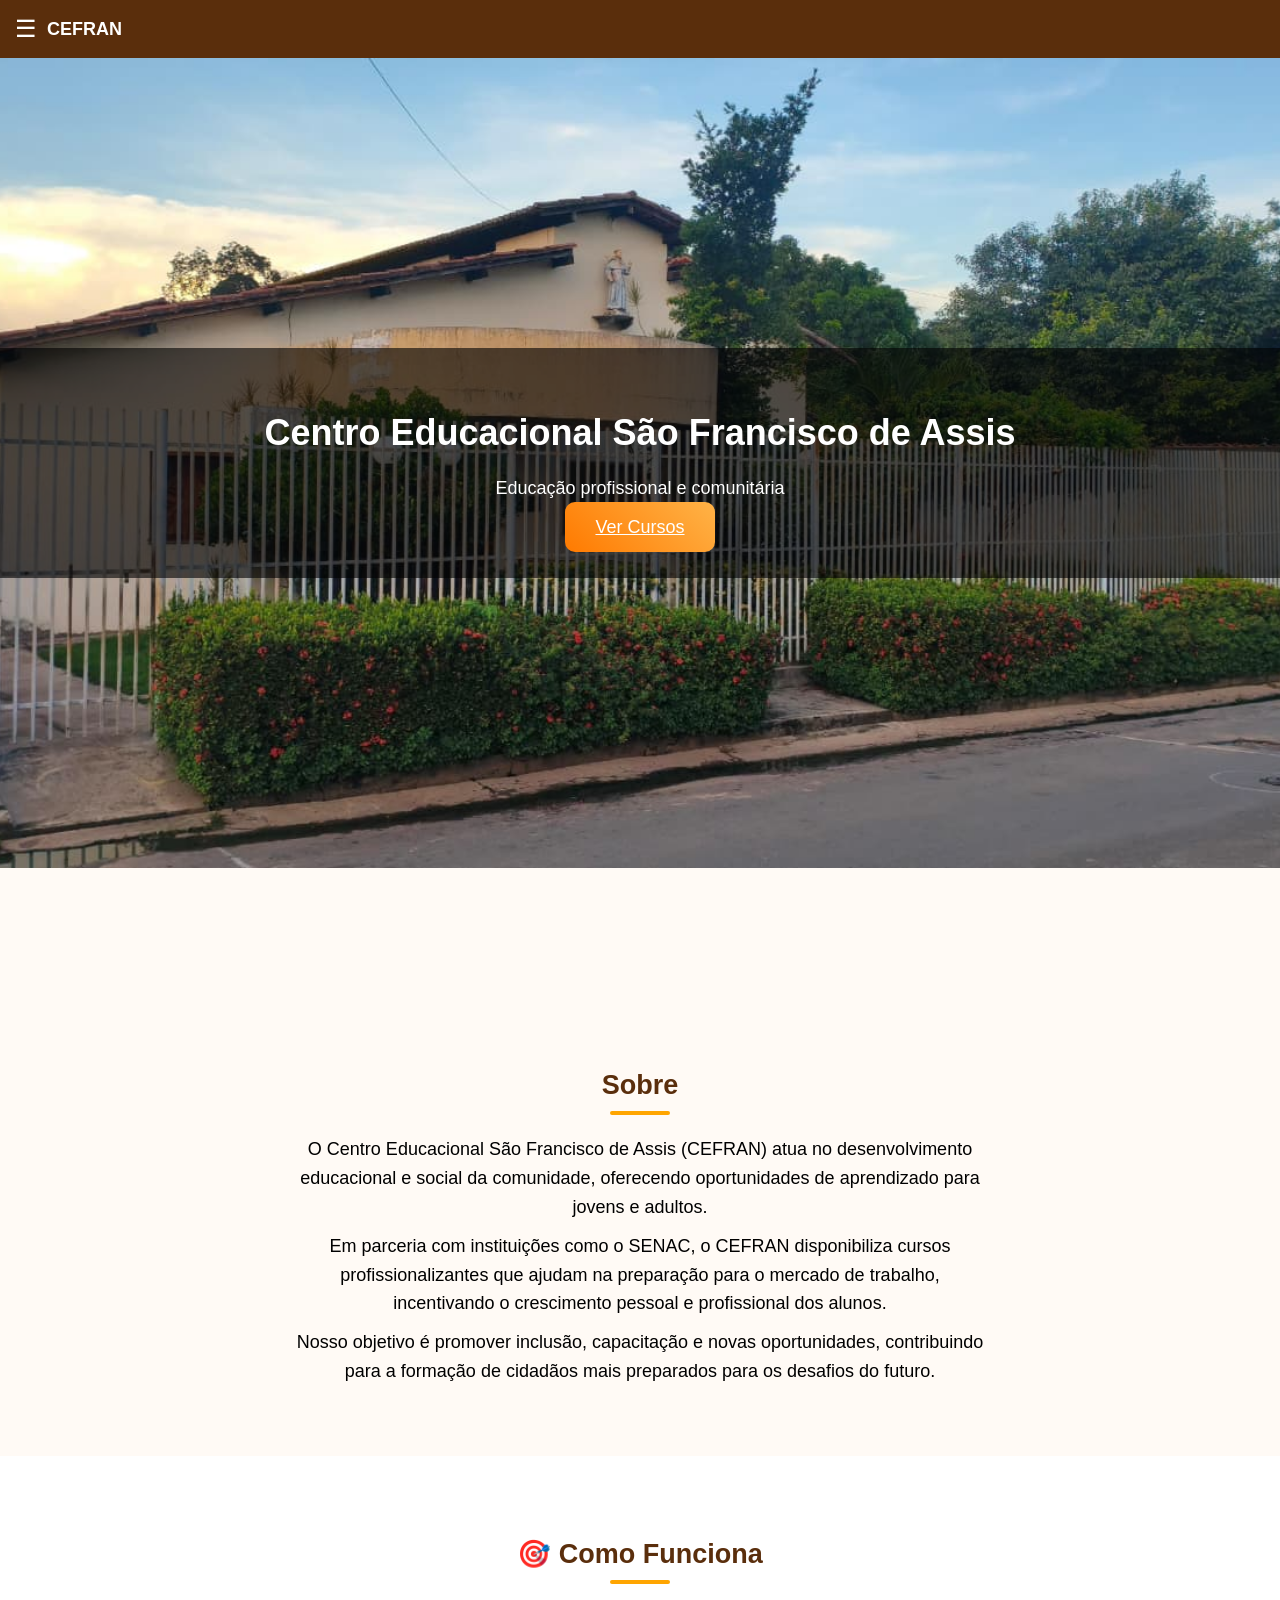
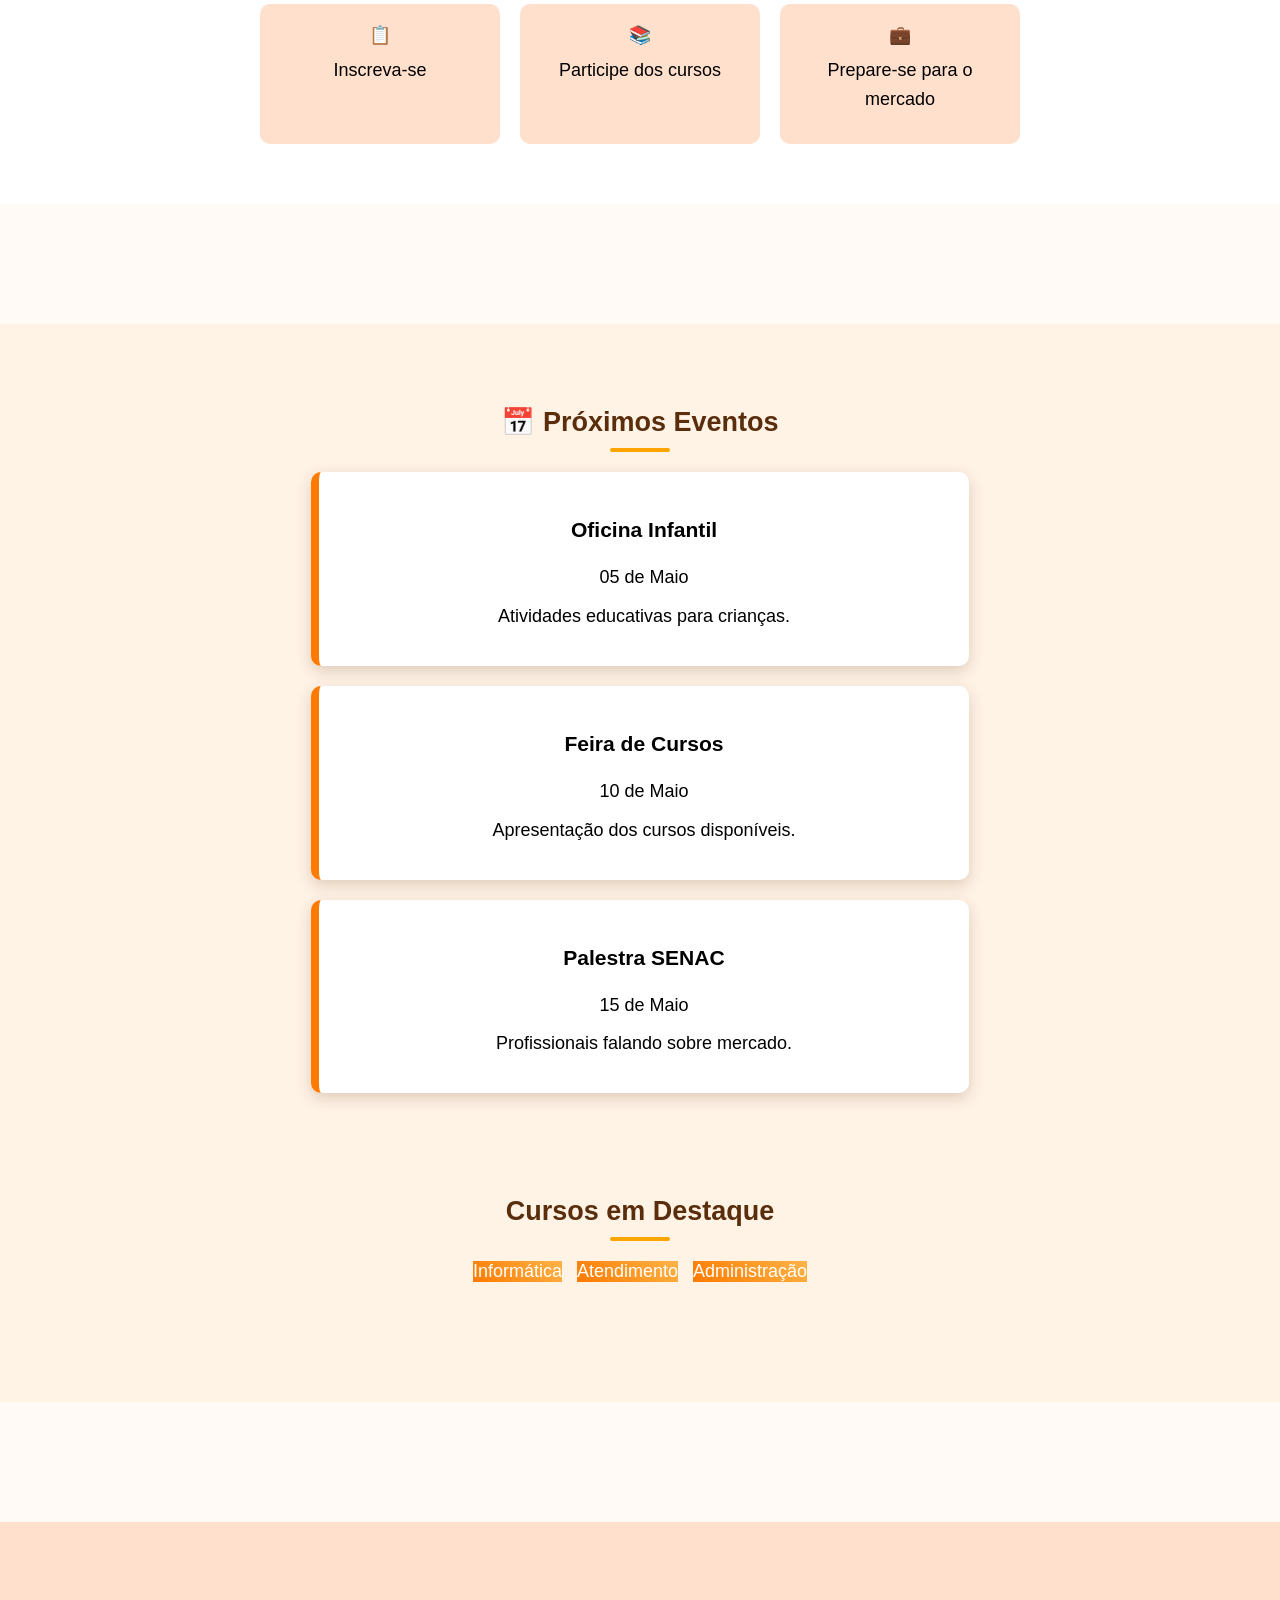
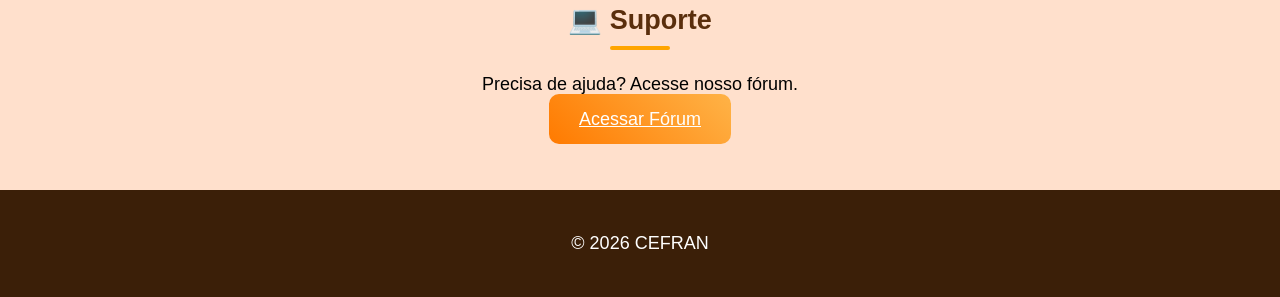
==== index.html @ 5b2ea369 "Add files via upload" ====
<!DOCTYPE html>
<html lang="pt-br">
<head>
<meta charset="UTF-8">
<meta name="viewport" content="width=device-width, initial-scale=1.0">
<title>CEFRAN</title>

<link rel="stylesheet" href="./style.css">
</head>

<body>

<!-- MENU -->
<nav class="navbar">
  <span class="menu-btn" onclick="abrirMenu()">☰</span>
  <span class="logo">CEFRAN</span>
</nav>

<!-- MENU LATERAL -->
<div id="menuLateral" class="menu-lateral">
  <a href="#">Portal do Aluno</a>
  <a href="#">Área do Professor</a>
  <a href="forum.html">Fórum</a>
</div>

<!-- HERO -->
<header class="hero">
  <div class="overlay">
    <h1>Centro Educacional São Francisco de Assis</h1>
    <p>Educação profissional e comunitária</p>
    <a href="cursos.html" class="btn-curso">Ver Cursos</a>
  </div>
</header>

<!-- SOBRE -->
 <section class="section reveal"></section>
<section class="section">
  <h2>Sobre</h2>
  <p>
O Centro Educacional São Francisco de Assis (CEFRAN) atua no desenvolvimento
educacional e social da comunidade, oferecendo oportunidades de aprendizado
para jovens e adultos.
</p>

<p>
Em parceria com instituições como o SENAC, o CEFRAN disponibiliza cursos
profissionalizantes que ajudam na preparação para o mercado de trabalho,
incentivando o crescimento pessoal e profissional dos alunos.
</p>

<p>
Nosso objetivo é promover inclusão, capacitação e novas oportunidades,
contribuindo para a formação de cidadãos mais preparados para os desafios do futuro.
</p>
</section>

<!-- EVENTOS -->

<section class="section reveal funcionamento">
  <h2>🎯 Como Funciona</h2>

  <div class="func-box">
    <div>📋 <p>Inscreva-se</p></div>
    <div>📚 <p>Participe dos cursos</p></div>
    <div>💼 <p>Prepare-se para o mercado</p></div>
  </div>
</section>

 <section class="section reveal"></section>

<section class="section eventos">
  <h2>📅 Próximos Eventos</h2>

  <div id="listaEventos"></div>

<section class="section reveal">
  <h2> Cursos em Destaque</h2>

  <div class="destaque">
    <div class="curso-mini">Informática</div>
    <div class="curso-mini">Atendimento</div>
    <div class="curso-mini">Administração</div>
  </div>
</section>

</section>

<!-- SUPORTE --><section class="section reveal"></section>
<section class="section suporte">
  <h2>💻 Suporte</h2>
  <p>Precisa de ajuda? Acesse nosso fórum.</p>
  <a href="forum.html" class="btn-curso">Acessar Fórum</a>
</section>

<!-- FOOTER -->
<footer>
  <p>© 2026 CEFRAN</p>
</footer>

<script src="script.js"></script>
</body>
</html>
---- style.css ----
body {
  margin: 0;
  font-family: Arial;
  font-size: 18px;
  background: #fffaf5;
  transition: opacity 0.4s ease;
}

/* TRANSIÇÃO ENTRE PÁGINAS */
body.fade-out {
  opacity: 0;
}

/* NAVBAR */
.navbar {
  background: #5a2e0c;
  color: white;
  padding: 15px;
  display: flex;
  align-items: center;
}

.logo {
  margin-left: 10px;
  font-weight: bold;
}

/* MENU */
.menu-btn {
  font-size: 24px;
  cursor: pointer;
}

.menu-lateral {
  position: fixed;
  top: 0;
  left: -250px;
  width: 250px;
  height: 100%;
  background: #5a2e0c;
  padding-top: 60px;
  transition: 0.3s;
}

.menu-lateral.ativo {
  left: 0;
}

.menu-lateral a {
  display: block;
  color: white;
  padding: 15px;
  text-decoration: none;
}

/* HERO */
.hero {
  height: 90vh;
  background: url("sua-imagem.jpg") center/cover no-repeat;
  display: flex;
  align-items: center;
  justify-content: center;
}

.overlay {
  background: rgba(0,0,0,0.6);
  padding: 40px;
  text-align: center;
  color: white;
  width: 100%;
}

/* BOTÃO */
.btn-curso {
  background: linear-gradient(45deg, #ff7a00, #ffb347);
  padding: 15px 30px;
  font-size: 18px;
  border-radius: 10px;
  color: white;
  transition: 0.3s;
}

.btn-curso:hover {
  transform: scale(1.08);
}

/* SEÇÕES */
.section {
  padding: 60px 20px;
  text-align: center;
}

/* EVENTOS */
.eventos {
  background: #fff3e6;
}

.evento-card {
  background: #ffffff;
  padding: 25px;
  margin: 20px auto;
  max-width: 600px;
  border-left: 8px solid #ff7a00;
  border-radius: 10px;
  box-shadow: 0 5px 15px rgba(90,46,12,0.2);
}

/* SUPORTE */
.suporte {
  background: #ffe0cc;
}

/* FOOTER */
footer {
  background: #3b1f08;
  color: #fff;
  text-align: center;
  padding: 25px;
}

.reveal {
  opacity: 0;
  transform: translateY(40px);
  transition: 0.6s ease;
}

.reveal.active {
  opacity: 1;
  transform: translateY(0);
}

.cursos {
  background: linear-gradient(180deg, #fffaf5, #ffe0cc);
  min-height: 100vh;
}

.cursos h2 {
  margin-bottom: 30px;
}

/* animação nos cursos */
.cursos .evento-card {
  animation: fadeUp 0.8s ease;
}

/* CONTAINER CENTRAL */
.cursos-container {
  max-width: 800px;
  margin: auto;
  padding: 40px 20px;
  text-align: center;
}

/* TÍTULO */
.cursos-container h2 {
  margin-bottom: 30px;
  color: #5a2e0c;
}

/* CARDS */
.curso-card {
  background: white;
  padding: 25px;
  margin-bottom: 20px;
  border-radius: 12px;
  border-left: 6px solid #ff7a00;
  box-shadow: 0 5px 15px rgba(0,0,0,0.1);
  transition: 0.3s;
}

.curso-card:hover {
  transform: scale(1.03);
}

/* FUNDO MELHORADO */
.cursos {
  background: linear-gradient(180deg, #fffaf5, #ffe0cc);
  min-height: 100vh;
}

.cursos {
  background: linear-gradient(180deg, #fffaf5, #ffe0cc);
  min-height: 100vh;
}

.cursos-container {
  max-width: 800px;
  margin: auto;
  padding: 40px 20px;
  text-align: center;
}

.curso-card {
  background: white;
  padding: 25px;
  margin-bottom: 20px;
  border-radius: 12px;
  border-left: 6px solid #ff7a00;
}

.funcionamento {
  background: #fff;
}

.func-box {
  display: flex;
  justify-content: center;
  gap: 20px;
  flex-wrap: wrap;
}

.func-box div {
  background: #ffe0cc;
  padding: 20px;
  border-radius: 10px;
  width: 200px;
  transition: 0.3s;
}

.func-box div:hover {
  transform: scale(1.05);
}

.destaque {
  display: flex;
  justify-content: center;
  gap: 15px;
  flex-wrap: wrap;
}

.curso-mini {
  background: linear-gradient(45deg, #ff7a00, #ffb347);
  color: white;
}

.curso-mini:hover {
  background: #ff7a00;
}

.section p {
  max-width: 700px;
  margin: 10px auto;
  line-height: 1.6;
}

.section p {
  max-width: 700px;
  margin: 10px auto;
  line-height: 1.6;
}

.section h2 {
  color: #5a2e0c;
  margin-bottom: 20px;
}

.section h2::after {
  content: "";
  display: block;
  width: 60px;
  height: 4px;
  background: orange;
  margin: 10px auto;
  border-radius: 5px;
}
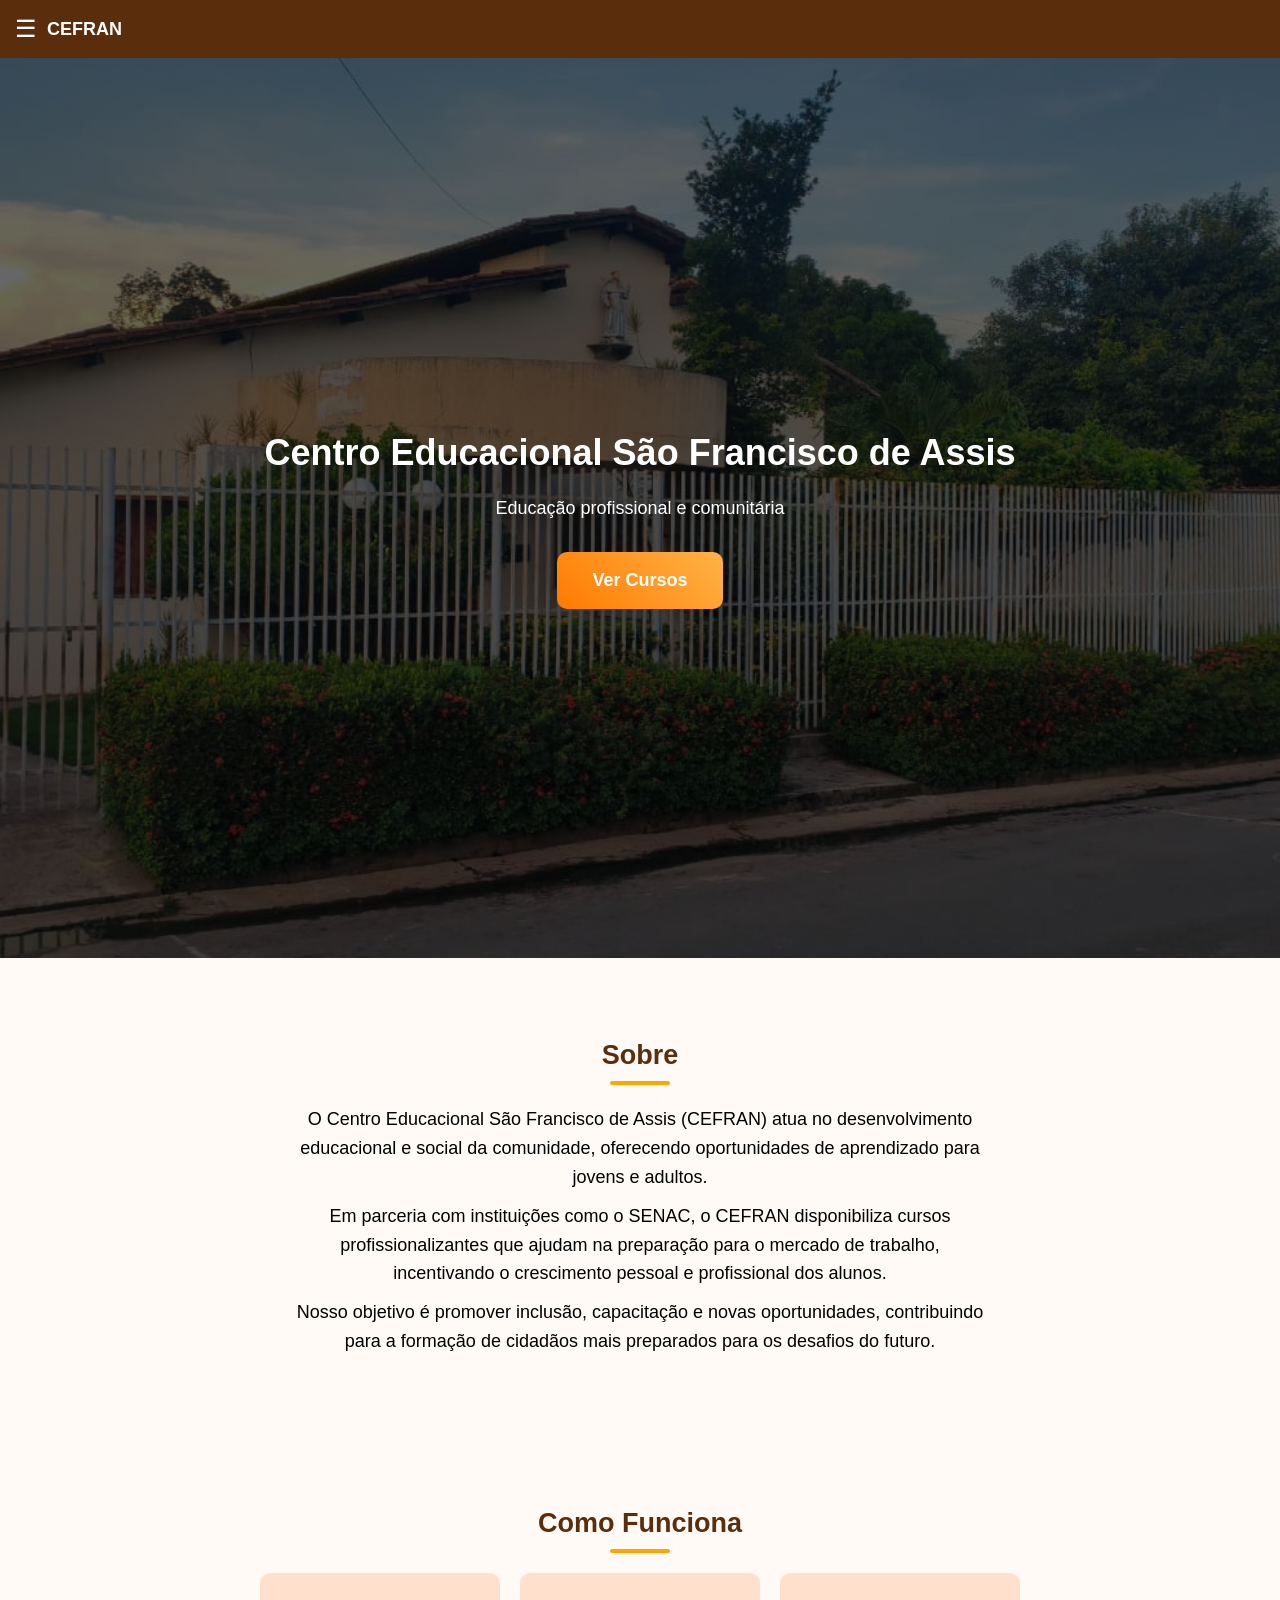
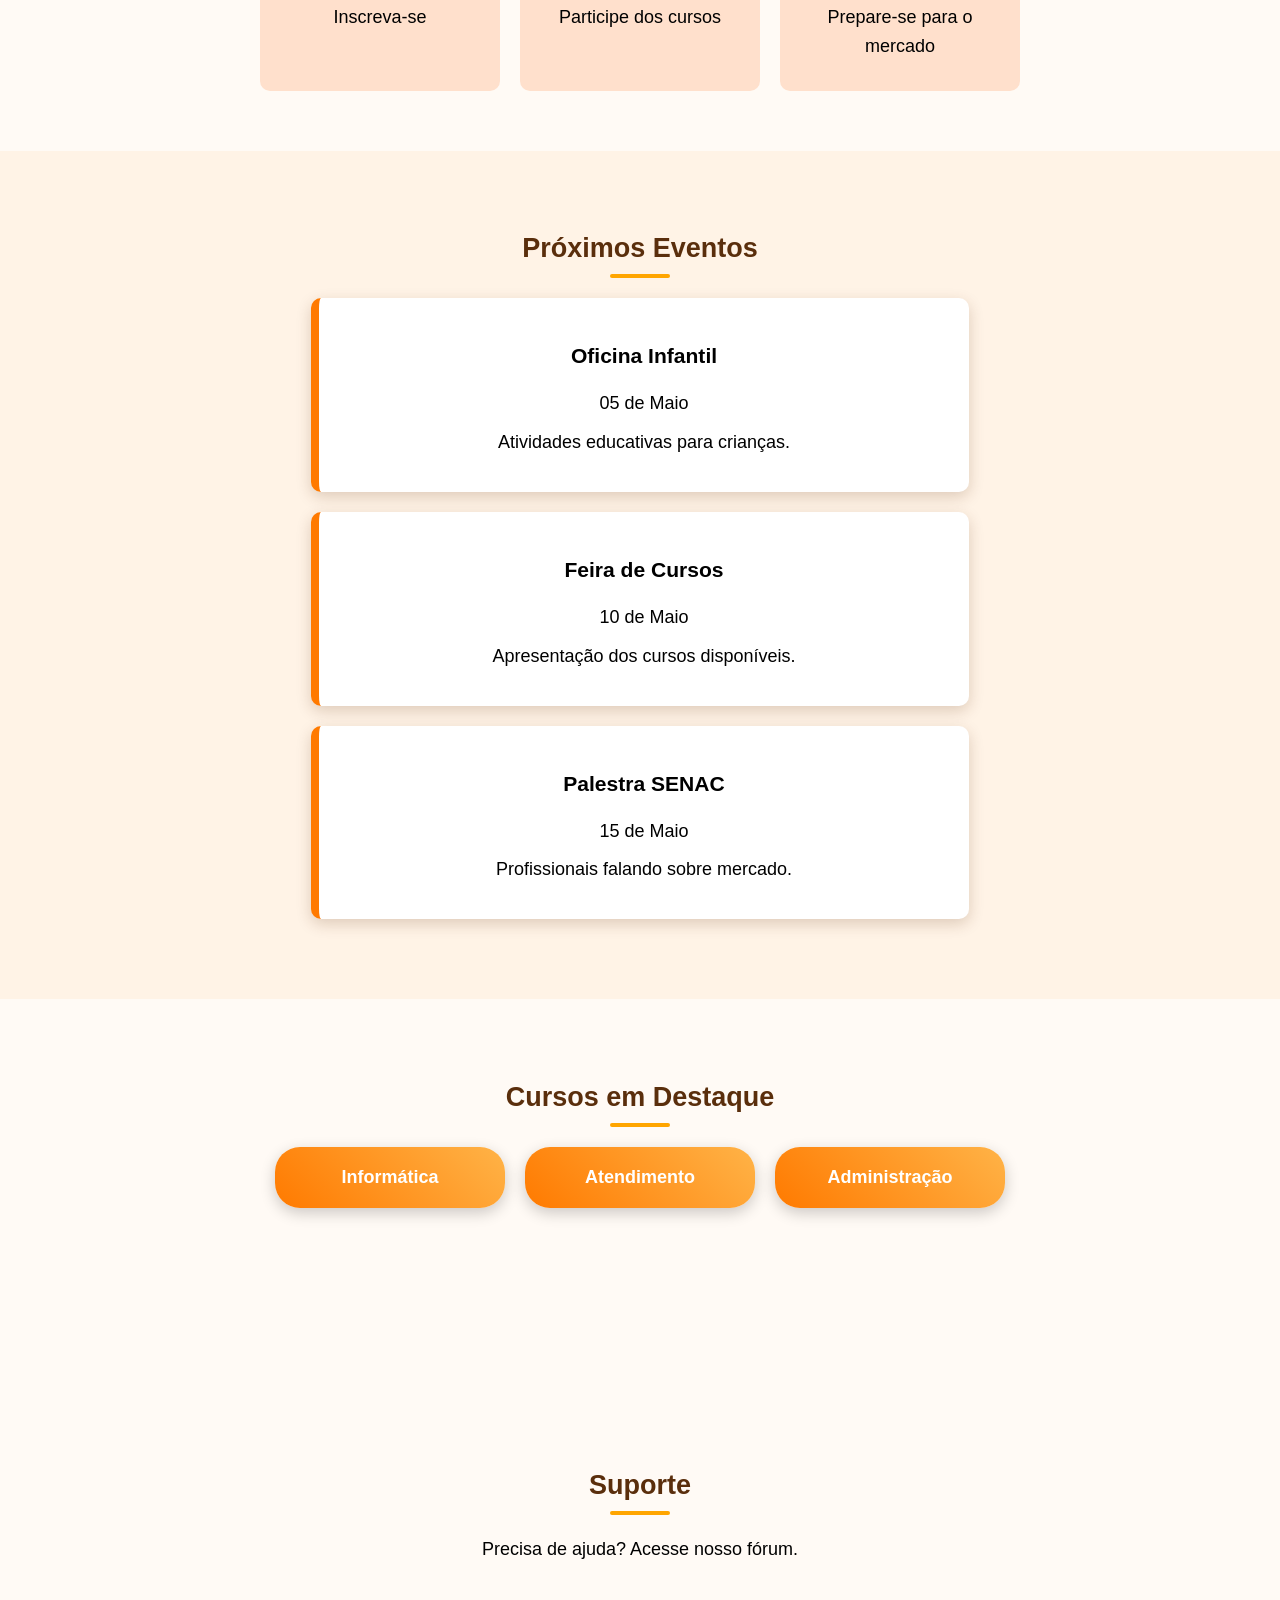
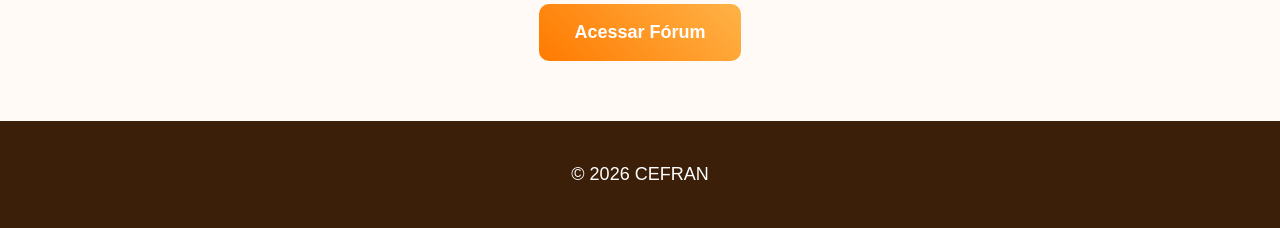
==== commit c2ebb1ad: "Add files via upload" ====
--- a/index.html
+++ b/index.html
@@ -18,8 +18,8 @@
 
 <!-- MENU LATERAL -->
 <div id="menuLateral" class="menu-lateral">
-  <a href="#">Portal do Aluno</a>
-  <a href="#">Área do Professor</a>
+  <a href="aluno-login.html">Portal do Aluno</a>
+<a href="professor-login.html">Área do Professor</a>
   <a href="forum.html">Fórum</a>
 </div>
 
@@ -33,7 +33,6 @@
 </header>
 
 <!-- SOBRE -->
- <section class="section reveal"></section>
 <section class="section">
   <h2>Sobre</h2>
   <p>
@@ -57,24 +56,22 @@
 <!-- EVENTOS -->
 
 <section class="section reveal funcionamento">
-  <h2>🎯 Como Funciona</h2>
+  <h2> Como Funciona</h2>
 
   <div class="func-box">
-    <div>📋 <p>Inscreva-se</p></div>
-    <div>📚 <p>Participe dos cursos</p></div>
-    <div>💼 <p>Prepare-se para o mercado</p></div>
+    <div><p>Inscreva-se</p></div>
+    <div><p>Participe dos cursos</p></div>
+    <div><p>Prepare-se para o mercado</p></div>
   </div>
 </section>
 
- <section class="section reveal"></section>
-
-<section class="section eventos">
-  <h2>📅 Próximos Eventos</h2>
-
+<section class="section eventos reveal">
+  <h2>Próximos Eventos</h2>
   <div id="listaEventos"></div>
+</section>
 
 <section class="section reveal">
-  <h2> Cursos em Destaque</h2>
+  <h2>Cursos em Destaque</h2>
 
   <div class="destaque">
     <div class="curso-mini">Informática</div>
@@ -83,11 +80,9 @@
   </div>
 </section>
 
-</section>
-
 <!-- SUPORTE --><section class="section reveal"></section>
 <section class="section suporte">
-  <h2>💻 Suporte</h2>
+  <h2>Suporte</h2>
   <p>Precisa de ajuda? Acesse nosso fórum.</p>
   <a href="forum.html" class="btn-curso">Acessar Fórum</a>
 </section>
--- a/style.css
+++ b/style.css
@@ -1,3 +1,4 @@
+/* RESET */
 body {
   margin: 0;
   font-family: Arial;
@@ -6,7 +7,7 @@
   transition: opacity 0.4s ease;
 }
 
-/* TRANSIÇÃO ENTRE PÁGINAS */
+/* TRANSIÇÃO */
 body.fade-out {
   opacity: 0;
 }
@@ -55,29 +56,32 @@
 
 /* HERO */
 .hero {
-  height: 90vh;
-  background: url("sua-imagem.jpg") center/cover no-repeat;
+  height: 100vh;
+  background: linear-gradient(rgba(0,0,0,0.6), rgba(0,0,0,0.6)),
+              url("sua-imagem.jpg") center/cover no-repeat;
   display: flex;
   align-items: center;
   justify-content: center;
 }
 
 .overlay {
-  background: rgba(0,0,0,0.6);
-  padding: 40px;
   text-align: center;
   color: white;
   width: 100%;
 }
 
-/* BOTÃO */
+/* BOTÕES */
 .btn-curso {
+  display: inline-block;
   background: linear-gradient(45deg, #ff7a00, #ffb347);
-  padding: 15px 30px;
+  padding: 18px 35px;
+  font-weight: bold;
   font-size: 18px;
   border-radius: 10px;
   color: white;
-  transition: 0.3s;
+  text-decoration: none;
+  transition: 0.3s;
+  margin-top: 15px;
 }
 
 .btn-curso:hover {
@@ -88,165 +92,6 @@
 .section {
   padding: 60px 20px;
   text-align: center;
-}
-
-/* EVENTOS */
-.eventos {
-  background: #fff3e6;
-}
-
-.evento-card {
-  background: #ffffff;
-  padding: 25px;
-  margin: 20px auto;
-  max-width: 600px;
-  border-left: 8px solid #ff7a00;
-  border-radius: 10px;
-  box-shadow: 0 5px 15px rgba(90,46,12,0.2);
-}
-
-/* SUPORTE */
-.suporte {
-  background: #ffe0cc;
-}
-
-/* FOOTER */
-footer {
-  background: #3b1f08;
-  color: #fff;
-  text-align: center;
-  padding: 25px;
-}
-
-.reveal {
-  opacity: 0;
-  transform: translateY(40px);
-  transition: 0.6s ease;
-}
-
-.reveal.active {
-  opacity: 1;
-  transform: translateY(0);
-}
-
-.cursos {
-  background: linear-gradient(180deg, #fffaf5, #ffe0cc);
-  min-height: 100vh;
-}
-
-.cursos h2 {
-  margin-bottom: 30px;
-}
-
-/* animação nos cursos */
-.cursos .evento-card {
-  animation: fadeUp 0.8s ease;
-}
-
-/* CONTAINER CENTRAL */
-.cursos-container {
-  max-width: 800px;
-  margin: auto;
-  padding: 40px 20px;
-  text-align: center;
-}
-
-/* TÍTULO */
-.cursos-container h2 {
-  margin-bottom: 30px;
-  color: #5a2e0c;
-}
-
-/* CARDS */
-.curso-card {
-  background: white;
-  padding: 25px;
-  margin-bottom: 20px;
-  border-radius: 12px;
-  border-left: 6px solid #ff7a00;
-  box-shadow: 0 5px 15px rgba(0,0,0,0.1);
-  transition: 0.3s;
-}
-
-.curso-card:hover {
-  transform: scale(1.03);
-}
-
-/* FUNDO MELHORADO */
-.cursos {
-  background: linear-gradient(180deg, #fffaf5, #ffe0cc);
-  min-height: 100vh;
-}
-
-.cursos {
-  background: linear-gradient(180deg, #fffaf5, #ffe0cc);
-  min-height: 100vh;
-}
-
-.cursos-container {
-  max-width: 800px;
-  margin: auto;
-  padding: 40px 20px;
-  text-align: center;
-}
-
-.curso-card {
-  background: white;
-  padding: 25px;
-  margin-bottom: 20px;
-  border-radius: 12px;
-  border-left: 6px solid #ff7a00;
-}
-
-.funcionamento {
-  background: #fff;
-}
-
-.func-box {
-  display: flex;
-  justify-content: center;
-  gap: 20px;
-  flex-wrap: wrap;
-}
-
-.func-box div {
-  background: #ffe0cc;
-  padding: 20px;
-  border-radius: 10px;
-  width: 200px;
-  transition: 0.3s;
-}
-
-.func-box div:hover {
-  transform: scale(1.05);
-}
-
-.destaque {
-  display: flex;
-  justify-content: center;
-  gap: 15px;
-  flex-wrap: wrap;
-}
-
-.curso-mini {
-  background: linear-gradient(45deg, #ff7a00, #ffb347);
-  color: white;
-}
-
-.curso-mini:hover {
-  background: #ff7a00;
-}
-
-.section p {
-  max-width: 700px;
-  margin: 10px auto;
-  line-height: 1.6;
-}
-
-.section p {
-  max-width: 700px;
-  margin: 10px auto;
-  line-height: 1.6;
 }
 
 .section h2 {
@@ -262,4 +107,199 @@
   background: orange;
   margin: 10px auto;
   border-radius: 5px;
+}
+
+.section p {
+  max-width: 700px;
+  margin: 10px auto;
+  line-height: 1.6;
+}
+
+/* FUNCIONAMENTO */
+.func-box {
+  display: flex;
+  justify-content: center;
+  gap: 20px;
+  flex-wrap: wrap;
+}
+
+.func-box div {
+  background: #ffe0cc;
+  padding: 20px;
+  border-radius: 10px;
+  width: 200px;
+  transition: 0.3s;
+}
+
+.func-box div:hover {
+  transform: scale(1.05);
+}
+
+/* EVENTOS */
+.eventos {
+  background: #fff3e6;
+}
+
+.evento-card {
+  background: white;
+  padding: 25px;
+  margin: 20px auto;
+  max-width: 600px;
+  border-left: 8px solid #ff7a00;
+  border-radius: 10px;
+  box-shadow: 0 5px 15px rgba(90,46,12,0.2);
+}
+
+/* CURSOS DESTAQUE */
+.destaque {
+  display: flex;
+  justify-content: center;
+  gap: 20px;
+  flex-wrap: wrap;
+}
+
+.curso-mini {
+  background: linear-gradient(45deg, #ff7a00, #ffb347);
+  color: white;
+  padding: 20px 35px;
+  border-radius: 25px;
+  font-size: 18px;
+  font-weight: bold;
+  min-width: 160px;
+  text-align: center;
+  box-shadow: 0 5px 15px rgba(0,0,0,0.2);
+  transition: 0.3s;
+}
+
+.curso-mini:hover {
+  transform: scale(1.08);
+  background: #ff7a00;
+}
+
+/* SUPORTE */
+.suporte p {
+  margin-bottom: 25px;
+}
+
+/* FOOTER */
+footer {
+  background: #3b1f08;
+  color: white;
+  text-align: center;
+  padding: 25px;
+}
+
+/* ANIMAÇÃO */
+.reveal {
+  opacity: 0;
+  transform: translateY(40px);
+  transition: 0.6s ease;
+}
+
+.reveal.active {
+  opacity: 1;
+  transform: translateY(0);
+}
+
+/* ===== PÁGINA DE CURSOS ===== */
+.cursos-page {
+  min-height: 100vh;
+  background: linear-gradient(180deg, #fffaf5, #ffe0cc);
+  padding: 60px 20px;
+}
+
+.cursos-container {
+  max-width: 900px;
+  margin: auto;
+  background: white;
+  padding: 40px;
+  border-radius: 20px;
+  border: 3px solid #5a2e0c;
+  box-shadow: 0 10px 30px rgba(90,46,12,0.2);
+  text-align: center;
+}
+
+.curso-card {
+  background: white;
+  padding: 25px;
+  margin-bottom: 20px;
+  border-radius: 15px;
+  border-left: 8px solid #ff7a00;
+  box-shadow: 0 5px 15px rgba(0,0,0,0.1);
+  transition: 0.3s;
+}
+
+.curso-card:hover {
+  transform: scale(1.03);
+}
+
+/* ===== FÓRUM ===== */
+.container {
+  max-width: 1000px;
+  margin: 60px auto;
+  padding: 40px;
+}
+
+textarea {
+  width: 100%;
+  height: 140px;
+  padding: 15px;
+  font-size: 16px;
+  border-radius: 10px;
+  border: 1px solid #ccc;
+}
+
+.input-login {
+  width: 100%;
+  max-width: 500px;
+  padding: 15px;
+  margin: 15px 0;
+  border-radius: 10px;
+  border: 1px solid #ccc;
+  font-size: 16px;
+}
+.modal {
+  display: none;
+  position: fixed;
+  z-index: 999;
+
+  left: 0;
+  top: 0;
+
+  width: 100%;
+  height: 100%;
+
+  background: rgba(0,0,0,0.6);
+}
+
+.modal-content {
+  background: white;
+  width: 90%;
+  max-width: 500px;
+
+  margin: 10% auto;
+
+  padding: 40px;
+
+  border-radius: 20px;
+
+  text-align: center;
+
+  animation: surgir 0.3s ease;
+}
+
+@keyframes surgir {
+  from {
+    transform: scale(0.8);
+    opacity: 0;
+  }
+
+  to {
+    transform: scale(1);
+    opacity: 1;
+  }
+}
+.link-card {
+  text-decoration: none;
+  color: inherit;
 }
